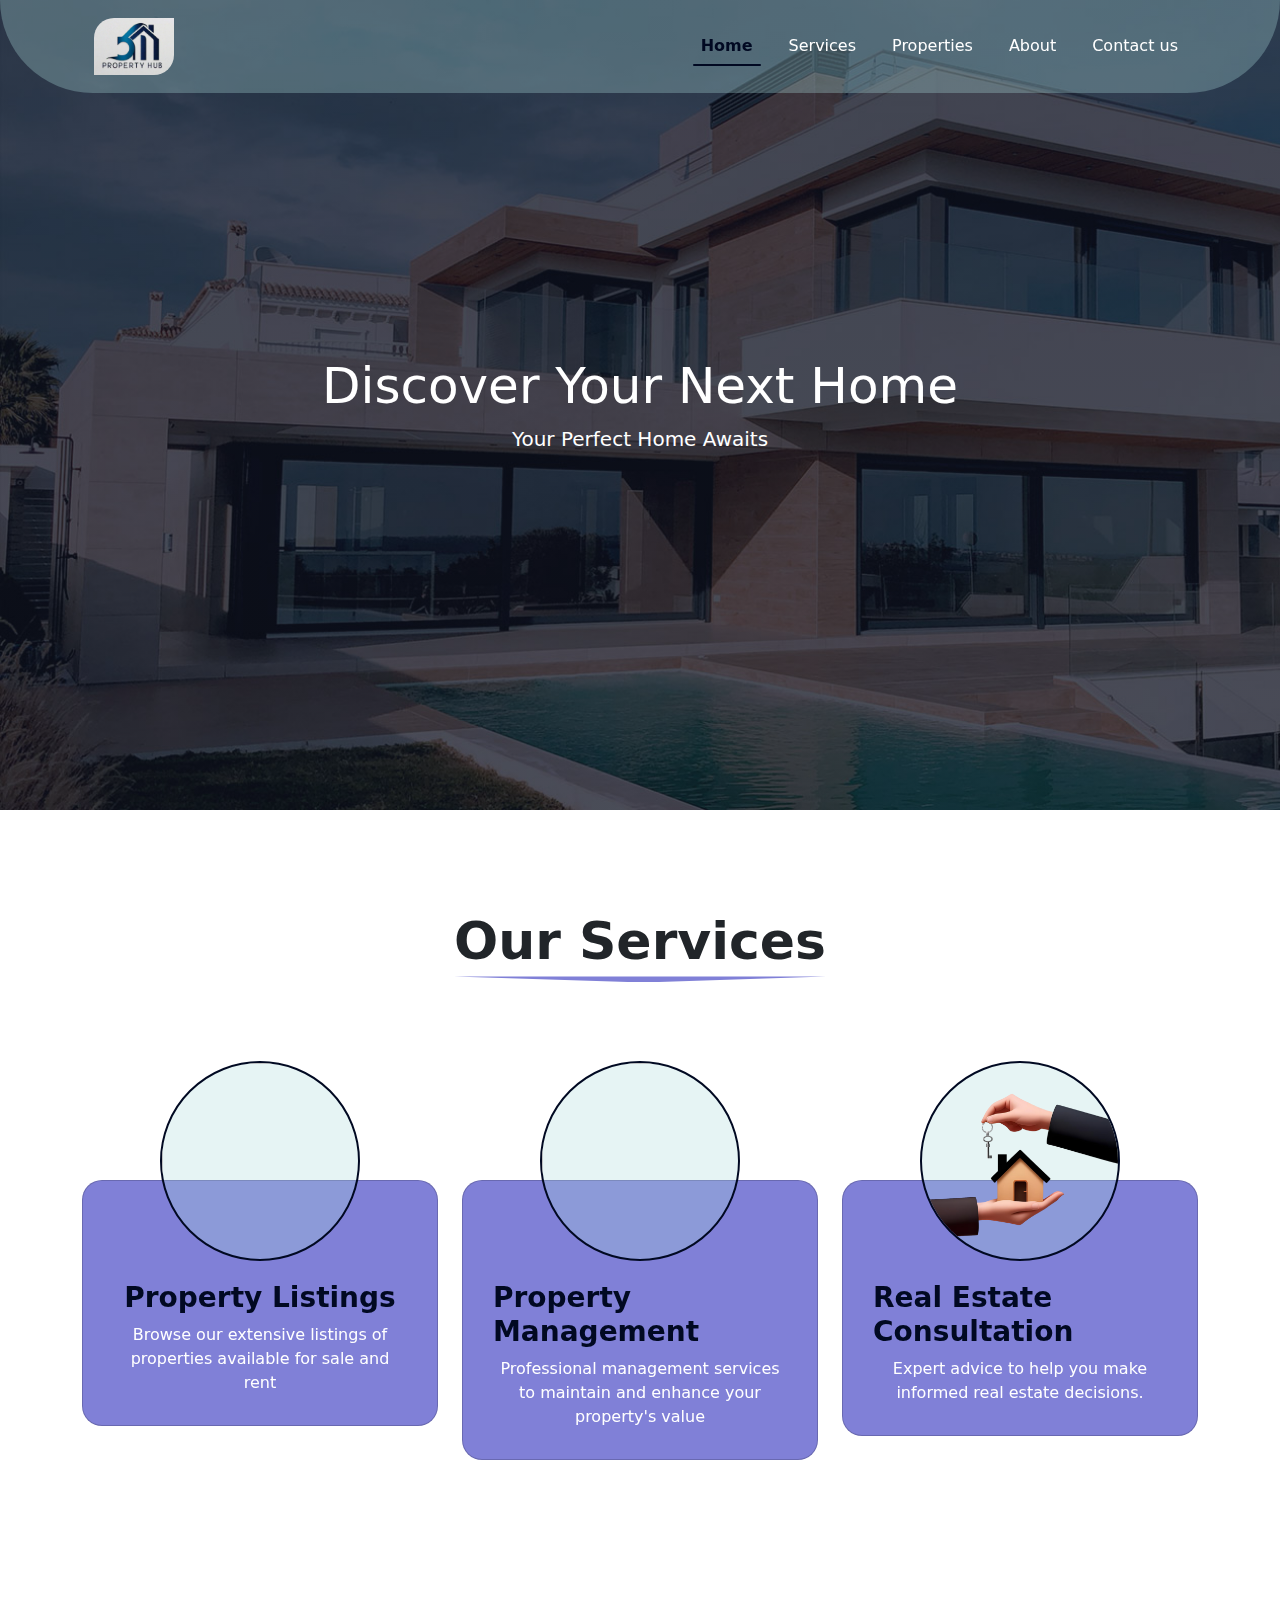
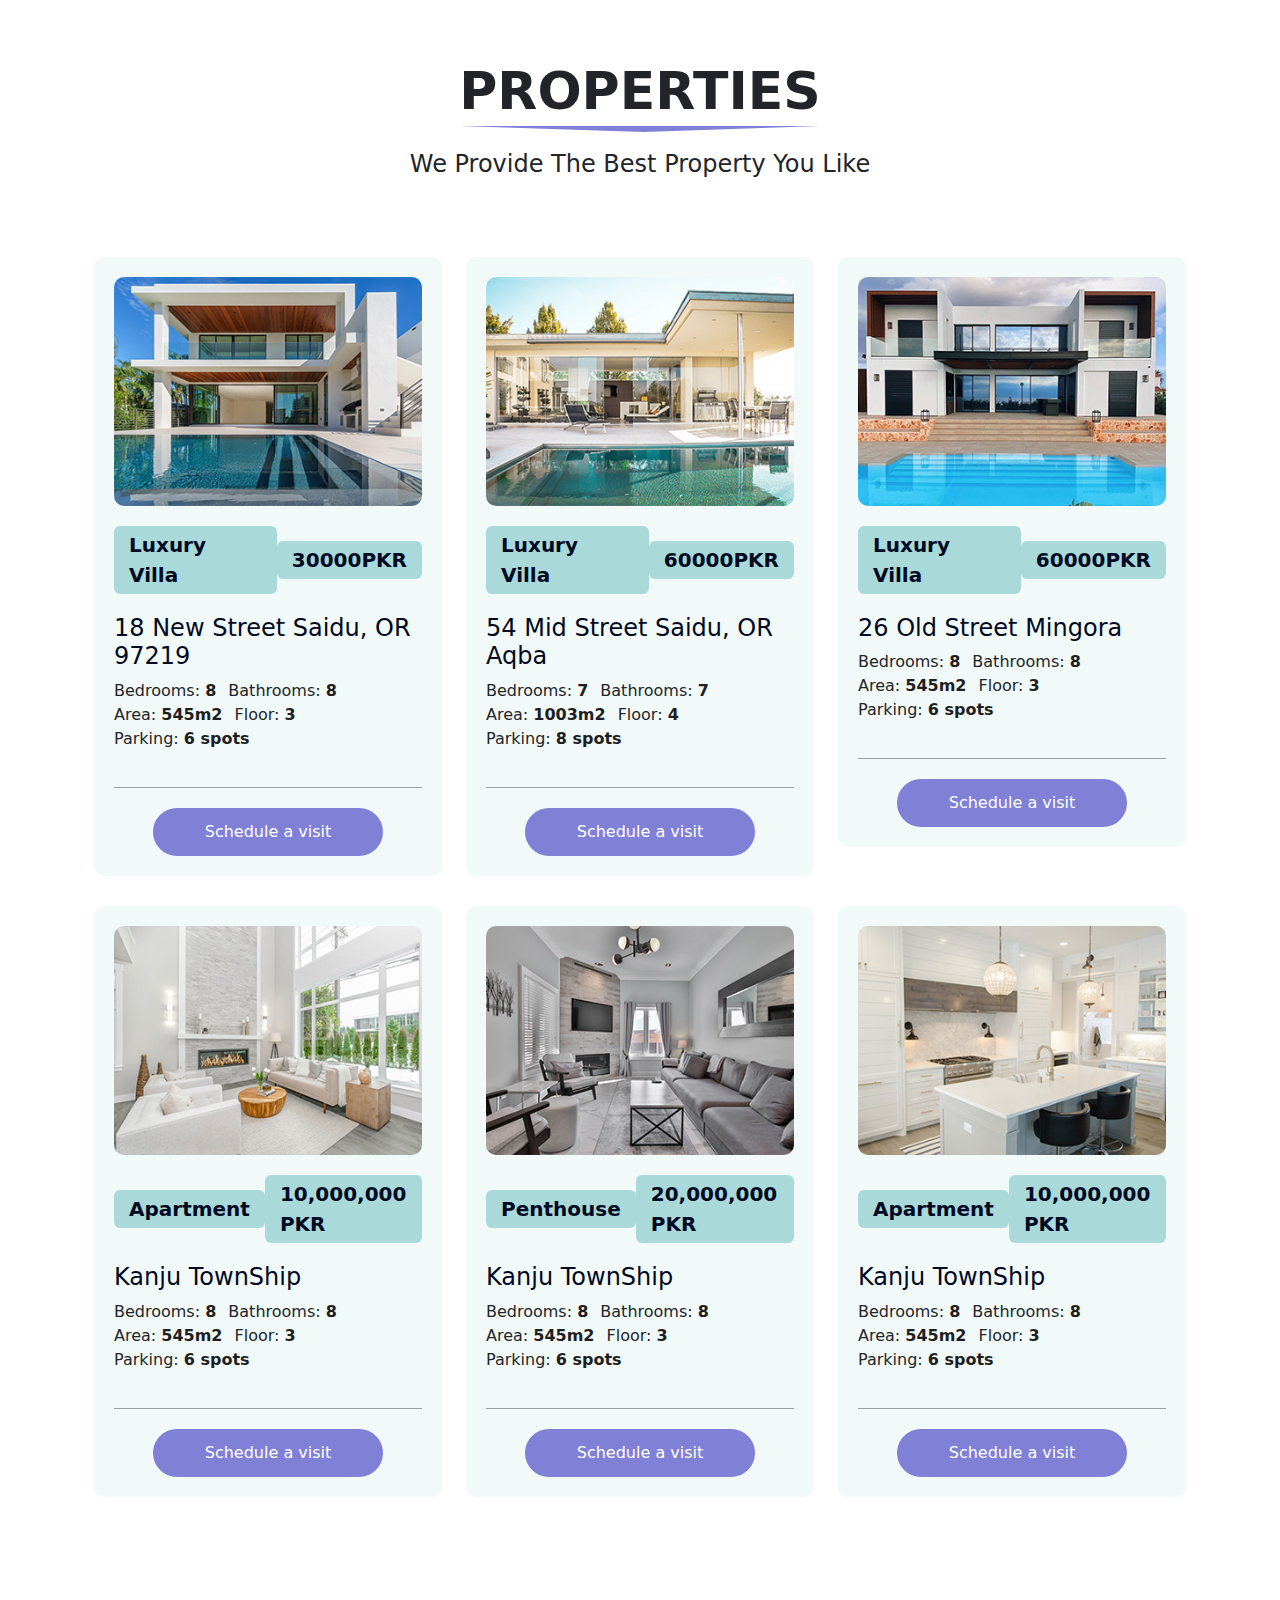
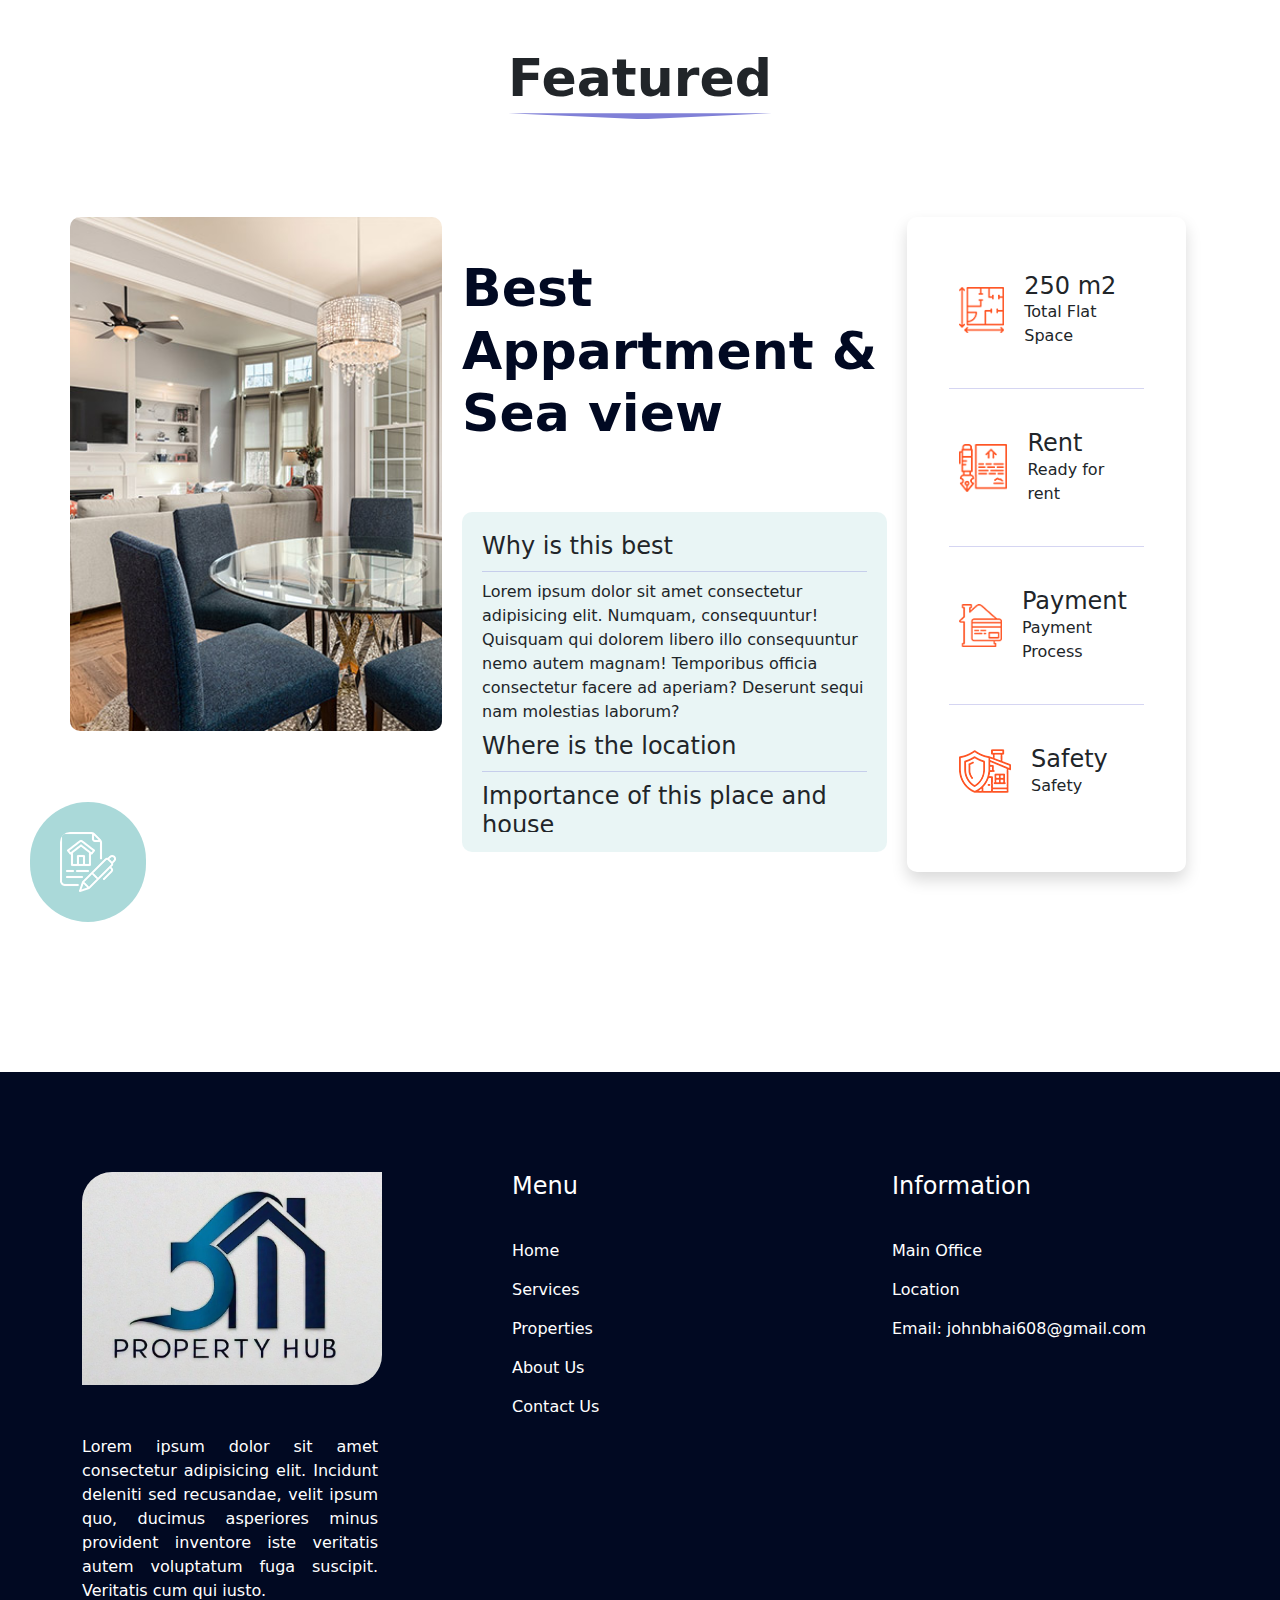
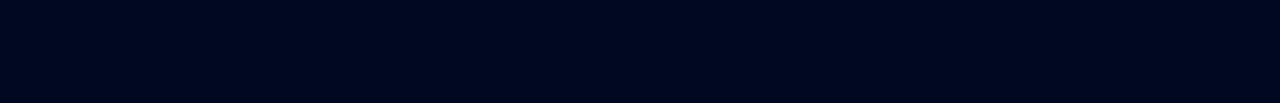
==== index.html @ c9b17529 "first" ====
<!doctype html>
<html lang="en">

<head>
    <meta charset="utf-8">
    <meta name="viewport" content="width=device-width, initial-scale=1">
    <title>Property Hub</title>
    <link href="https://cdn.jsdelivr.net/npm/bootstrap@5.3.3/dist/css/bootstrap.min.css" rel="stylesheet"
        integrity="sha384-QWTKZyjpPEjISv5WaRU9OFeRpok6YctnYmDr5pNlyT2bRjXh0JMhjY6hW+ALEwIH" crossorigin="anonymous">
    <link rel="stylesheet" href="style.css">
    <link rel="stylesheet" href="phone.css">
</head>

<body>
    <div class="container-fluid nav-container">
        <div class="container">
            <nav class="navbar navbar-expand-lg d-flex justify-content-between ">

                <div class="container-fluid d-flex justify-content-between">
                    <div class="logo">
                        <a href="index.html"><img class="logo-img w-100" src="assets/images/logo.jpg" alt="Logo"></a>
                    </div>
                    <button class="navbar-toggler" type="button" data-bs-toggle="collapse" data-bs-target="#navbarNav"
                        aria-controls="navbarNav" aria-expanded="false" aria-label="Toggle navigation">
                        <span class="navbar-toggler-icon"></span>
                    </button>
                    <div class="collapse navbar-collapse flex-grow-0" id="navbarNav">
                        <ul class="navbar-nav">
                            <li class="nav-item active">
                                <a class="nav-link active" aria-current="page" href="#">Home</a>
                            </li>
                            <li class="nav-item">
                                <a class="nav-link" href="#">Services</a>
                            </li>
                            <li class="nav-item">
                                <a class="nav-link" href="#">Properties</a>
                            </li>
                            <li class="nav-item">
                                <a class="nav-link" href="#">About</a>
                            </li>
                            <li class="nav-item">
                                <a class="nav-link" href="#">Contact us</a>
                            </li>
                        </ul>
                    </div>
                </div>
            </nav>
        </div>
    </div>
    <!-- ================= Hero Section ======================== -->
    <div class="contianer-fluid hero-section">
        <div class="hero-content">
            <h2 class="hero-heading">Discover Your Next Home</h2>
            <p class="hero-para">Your Perfect Home Awaits</p>
        </div>
    </div>
    <!-- ====================== Services Section ===================== -->
    <div class="services-section container">
        <div class="services-cards">
            <h2 class="primary-heading">Our Services</h2>
            <div class="row">
                <div class="col-lg-4 col-md-6 col-12">
                    <div class="card">
                        <div class="card-img">
                            <img class="ser-card-img" src="assets/images/ser1.png" alt="">
                        </div>
                        <div class="card-content">
                            <div class="card-head">
                                <h4 class="secondary-heading">Property Listings</h4>
                            </div>
                            <div class="card-para">
                                <p>Browse our extensive listings of properties available for sale and rent</p>
                            </div>
                        </div>
                    </div>
                </div>
                <div class="col-lg-4 col-md-6 col-12">
                    <div class="card">
                        <div class="card-img">
                            <img class="ser-card-img" src="assets/images/ser2.png" alt="">
                        </div>
                        <div class="card-content">
                            <div class="card-head">
                                <h4 class="secondary-heading">Property Management</h4>
                            </div>
                            <div class="card-para">
                                <p>Professional management services to maintain and enhance your property's value</p>
                            </div>
                        </div>
                    </div>
                </div>
                <div class="col-lg-4 col-md-6 col-12">
                    <div class="card">
                        <div class="card-img">
                            <img class="ser-card-img" src="assets/images/ser3.png" alt="">
                        </div>
                        <div class="card-content">
                            <div class="card-head">
                                <h4 class="secondary-heading">Real Estate Consultation</h4>
                            </div>
                            <div class="card-para">
                                <p>Expert advice to help you make informed real estate decisions.</p>
                            </div>
                        </div>
                    </div>
                </div>
            </div>
        </div>
    </div>
    <!-- ==================== About Section =======================-->
    <div class="pro-section container">
        <h2 class="primary-heading pro-heading">PROPERTIES</h2>
        <h4 class="pro-sub-head">We Provide The Best Property You Like</h4>
        <div class="row w-100 pro-items-row">
            <div class="col-lg-4 col-md-6 col-12">
                <div class="item">
                    <div class="pro-item-img w-100">
                        <a href="property-details.html"><img class="pro-img w-100 img" src="assets/images/pro1.jpg"
                                alt=""></a>
                    </div>
                    <div class="pro-price-detail w-100">
                        <span class="category">Luxury Villa</span>
                        <span>30000PKR</span>
                    </div>
                    <div class="pro-details w-100">
                        <h4><a href="property-details.html">18 New Street Saidu, OR 97219</a></h4>
                        <ul>
                            <li>Bedrooms: <span>8</span></li>
                            <li>Bathrooms: <span>8</span></li>
                            <li>Area: <span>545m2</span></li>
                            <li>Floor: <span>3</span></li>
                            <li>Parking: <span>6 spots</span></li>
                        </ul>
                    </div>
                    <div class="main-button ">
                        <a class="custom-btn" href="property-details.html">Schedule a visit</a>
                    </div>
                </div>
            </div>
            <div class="col-lg-4 col-md-6 col-12">
                <div class="item">
                    <div class="pro-item-img w-100">
                        <a href="property-details.html"><img class="pro-img w-100 img" src="assets/images/pro2.jpg"
                                alt=""></a>
                    </div>
                    <div class="pro-price-detail w-100">
                        <span class="category">Luxury Villa</span>
                        <span>60000PKR
                        </span>
                    </div>
                    <div class="pro-details w-100">
                        <h4><a href="property-details.html">54 Mid Street Saidu, OR Aqba</a></h4>
                        <ul>
                            <li>Bedrooms: <span>7</span></li>
                            <li>Bathrooms: <span>7</span></li>
                            <li>Area: <span>1003m2</span></li>
                            <li>Floor: <span>4</span></li>
                            <li>Parking: <span>8 spots</span></li>
                        </ul>
                    </div>
                    <div class="main-button ">
                        <a class="custom-btn" href="property-details.html">Schedule a visit</a>
                    </div>
                </div>
            </div>
            <div class="col-lg-4 col-md-6 col-12">
                <div class="item">
                    <div class="pro-item-img w-100">
                        <a href="property-details.html"><img class="pro-img w-100 img" src="assets/images/pro3.jpg"
                                alt=""></a>
                    </div>
                    <div class="pro-price-detail w-100">
                        <span class="category">Luxury Villa</span>
                        <span>60000PKR</span>
                    </div>
                    <div class="pro-details w-100">
                        <h4><a href="property-details.html">26 Old Street Mingora</a></h4>
                        <ul>
                            <li>Bedrooms: <span>8</span></li>
                            <li>Bathrooms: <span>8</span></li>
                            <li>Area: <span>545m2</span></li>
                            <li>Floor: <span>3</span></li>
                            <li>Parking: <span>6 spots</span></li>
                        </ul>
                    </div>
                    <div class="main-button ">
                        <a class="custom-btn" href="property-details.html">Schedule a visit</a>
                    </div>
                </div>
            </div>
            <div class="col-lg-4 col-md-6 col-12">
                <div class="item">
                    <div class="pro-item-img w-100">
                        <a href="property-details.html"><img class="pro-img w-100 img" src="assets/images/pro4.jpg"
                                alt=""></a>
                    </div>
                    <div class="pro-price-detail w-100">
                        <span class="category">Apartment</span>
                        <span>10,000,000 PKR</span>
                    </div>
                    <div class="pro-details w-100">
                        <h4><a href="property-details.html">Kanju TownShip</a></h4>
                        <ul>
                            <li>Bedrooms: <span>8</span></li>
                            <li>Bathrooms: <span>8</span></li>
                            <li>Area: <span>545m2</span></li>
                            <li>Floor: <span>3</span></li>
                            <li>Parking: <span>6 spots</span></li>
                        </ul>
                    </div>
                    <div class="main-button ">
                        <a class="custom-btn" href="property-details.html">Schedule a visit</a>
                    </div>
                </div>
            </div>
            <div class="col-lg-4 col-md-6 col-12">
                <div class="item">
                    <div class="pro-item-img w-100">
                        <a href="property-details.html"><img class="pro-img w-100 img" src="assets/images/pro5.jpg"
                                alt=""></a>
                    </div>
                    <div class="pro-price-detail w-100">
                        <span class="category">Penthouse</span>
                        <span>20,000,000 PKR</span>
                    </div>
                    <div class="pro-details w-100">
                        <h4><a href="property-details.html">Kanju TownShip</a></h4>
                        <ul>
                            <li>Bedrooms: <span>8</span></li>
                            <li>Bathrooms: <span>8</span></li>
                            <li>Area: <span>545m2</span></li>
                            <li>Floor: <span>3</span></li>
                            <li>Parking: <span>6 spots</span></li>
                        </ul>
                    </div>
                    <div class="main-button ">
                        <a class="custom-btn" href="property-details.html">Schedule a visit</a>
                    </div>
                </div>
            </div>
            <div class="col-lg-4 col-md-6 col-12">
                <div class="item">
                    <div class="pro-item-img w-100">
                        <a href="property-details.html"><img class="pro-img w-100 img" src="assets/images/pro6.jpg"
                                alt=""></a>
                    </div>
                    <div class="pro-price-detail w-100">
                        <span class="category">Apartment</span>
                        <span>10,000,000 PKR</span>
                    </div>
                    <div class="pro-details w-100">
                        <h4><a href="property-details.html">Kanju TownShip</a></h4>
                        <ul>
                            <li>Bedrooms: <span>8</span></li>
                            <li>Bathrooms: <span>8</span></li>
                            <li>Area: <span>545m2</span></li>
                            <li>Floor: <span>3</span></li>
                            <li>Parking: <span>6 spots</span></li>
                        </ul>
                    </div>
                    <div class="main-button ">
                        <a class="custom-btn" href="property-details.html">Schedule a visit</a>
                    </div>
                </div>
            </div>
        </div>
    </div>
    <!-- ===================== Features ====================== -->
    <div class="container feature-section">
        <h2 class="primary-heading">Featured</h2>
        <div class="feature-content w-100">
            <div class="row feature-row w-100">
                <div class="col-lg-4 col-md-6 col-12 feature-img">
                    <img class="w-100" src="assets/images/feature.jpg" alt="">
                    <div class="feature-icon-overlay">
                        <img src="assets/images/feature-icon.png" alt="">
                    </div>
                </div>
                <div class=" col-lg-5 col-md-6 col-12 feature-inner-content">
                    <div class="feature-inner">
                        <h2 class="feature-inner-heading">Best Appartment & Sea view</h2>
                        <div class="feature-inner-details">
                            <div class="accordion-items">
                                <div class="accordion">
                                    <div class="accordion-question show-accordion">
                                        <h4 class="acc-btn">Why is this best</h4>
                                        <p>Lorem ipsum dolor sit amet consectetur adipisicing elit. Numquam,
                                            consequuntur! Quisquam qui dolorem libero illo consequuntur nemo autem
                                            magnam! Temporibus officia consectetur facere ad aperiam? Deserunt sequi nam
                                            molestias laborum?</p>
                                    </div>
                                    <div class="accordion-question">
                                        <div class="acc-btn-sec">
                                            <h4 class="acc-btn">Where is the location</h4>
                                            <span></span>
                                        </div>
                                        <p>Lorem ipsum dolor sit amet consectetur adipisicing elit. Numquam,
                                            consequuntur! Quisquam qui dolorem libero illo consequuntur nemo autem
                                            magnam! Temporibus officia consectetur facere ad aperiam? Deserunt sequi nam
                                            molestias laborum?</p>
                                    </div>
                                    <div class="accordion-question">
                                        <h4 class="acc-btn">Importance of this place and house</h4>
                                        <p>Lorem ipsum dolor sit amet consectetur adipisicing elit. Numquam,
                                            consequuntur! Quisquam qui dolorem libero illo consequuntur nemo autem
                                            magnam! Temporibus officia consectetur facere ad aperiam? Deserunt sequi nam
                                            molestias laborum?</p>
                                    </div>
                                </div>
                            </div>
                        </div>
                    </div>
                </div>
                <div class="col-lg-3 col-md-6 col-12 feature-details shadow">
                    <div class="feature-detail-content">
                        <div class="fdetail">
                            <div class="fdetail-img">
                                <img class="w-100" src="assets/images/ficon1.png" alt="">
                            </div>
                            <div class="fdetail-content">
                                <h4>250 m2</h4>
                                <p>Total Flat Space</p>
                            </div>
                        </div>
                        <div class="fdetail">
                            <div class="fdetail-img">
                                <img class="w-100" src="assets/images/ficon2.png" alt="">
                            </div>
                            <div class="fdetail-content">
                                <h4>Rent</h4>
                                <p>Ready for rent</p>
                            </div>
                        </div>
                        <div class="fdetail">
                            <div class="fdetail-img">
                                <img class="w-100" src="assets/images/ficon3.png" alt="">
                            </div>
                            <div class="fdetail-content">
                                <h4>Payment</h4>
                                <p>Payment Process</p>
                            </div>
                        </div>
                        <div class="fdetail border-0">
                            <div class="fdetail-img">
                                <img class="w-100" src="assets/images/ficon4.png" alt="">
                            </div>
                            <div class="fdetail-content">
                                <h4>Safety</h4>
                                <p>Safety</p>
                            </div>
                        </div>
                    </div>
                </div>
            </div>
        </div>
    </div>
    <!-- =================== FOOTER SECTION =========================== -->

    <div class="container-fluid p-0">
        <footer>
            <div class="container">
                <div class="row">
                    <div class="col-lg-4 col-md-6 col-sm-12">
                        <div class="footer-sec1">
                            <div class="footer-icon">
                                <img src="assets/images/logo.jpg" alt="">
                            </div>
                            <div class="footer-content">
                                <p>Lorem ipsum dolor sit amet consectetur adipisicing elit. Incidunt deleniti sed
                                    recusandae, velit ipsum quo, ducimus asperiores minus provident inventore iste
                                    veritatis autem voluptatum fuga suscipit. Veritatis cum qui iusto.</p>
                            </div>
                        </div>
                    </div>
                    <div class="col-lg-4 col-md-6 col-sm-12">
                        <div class="footer-sec1">
                            <div class="footer-menu-sec">
                                <h4>Menu</h4>
                                <div class="footer-menu">
                                    <ul>
                                        <li><a href="index.html">Home</a></li>
                                        <li><a href="index.html">Services</a></li>
                                        <li><a href="index.html">Properties</a></li>
                                        <li><a href="index.html">About Us</a></li>
                                        <li><a href="index.html">Contact Us</a></li>
                                    </ul>
                                </div>
                            </div>
                        </div>
                    </div>
                    <div class="col-lg-4 col-md-6 col-sm-12">
                        <div class="footer-sec1">
                            <div class="footer-menu-sec footer-info">
                                <h4>Information</h4>
                                <div class="footer-menu">
                                    <ul>
                                        <li><a href="index.html">Main Office</a></li>
                                        <li><a href="index.html">Location</a></li>
                                        <li><a href="mailto:johnbhai608@gmail.com">Email: johnbhai608@gmail.com</a>
                                        </li>

                                    </ul>
                                </div>
                            </div>
                        </div>
                    </div>
                </div>
            </div>
        </footer>
    </div>
    <script src="script.js"></script>
    <script src="https://cdn.jsdelivr.net/npm/bootstrap@5.3.3/dist/js/bootstrap.bundle.min.js"
        integrity="sha384-YvpcrYf0tY3lHB60NNkmXc5s9fDVZLESaAA55NDzOxhy9GkcIdslK1eN7N6jIeHz"
        crossorigin="anonymous"></script>
</body>

</html>
---- style.css ----
* {
    padding: 0px;
    margin: 0px;
}

:root {
    --primary-color: #AAD9D9;
    --secondary-color: #8080D7;
    --main-color: #010922;
}

.primary-heading {
    font-size: 52px;
    font-weight: 700;
    position: relative;
    text-align: center;
}

.secondary-heading {
    font-weight: 700;
    font-size: 28px;
    position: relative;
}

.primary-heading::before {
    content: "";
    position: absolute;
    width: 100%;
    height: 100px;
    bottom: -10px;
    background-color: var(--secondary-color);
    clip-path: polygon(51% 100%, 0 94%, 100% 94%);
}

.img {
    border-radius: 10px;
}

img {
    width: 100%;
}

/* ===================================== */
/* ===================================== */
/* ===================================== */




.nav-container {
    width: 100%;
    position: fixed;
    background-color: #aad9d951;
    padding-bottom: 10px;
    border-bottom-left-radius: 100px;
    border-bottom-right-radius: 100px;
}

.navbar {
    box-shadow: none;
    background-color: transparent;
    margin-top: 10px;
}

.logo {
    width: 80px;
}

.logo-img {
    border-radius: 20px 0px 20px 0px;
}

.nav-link {
    color: white;
    font-weight: 500;
}

.navbar-nav {
    column-gap: 20px;
}

.nav-item {
    position: relative;
}

.nav-item::before {
    content: "";
    position: absolute;
    bottom: 0;
    width: 0%;
    height: 2px;
    background-color: var(--main-color);
    border-radius: 100px;
    transition: .3s;
}

.nav-item:hover::before {
    width: 100%;
}

.nav-link:hover {
    color: var(--main-color) !important;
    font-weight: 600;
}

.active {
    font-weight: 600;
    color: var(--main-color) !important;
}

.active.nav-item::before {
    width: 100%;
}

/* ========================== Hero Section ================== */
.hero-section {
    background:
        linear-gradient(#01092275, #01092261),
        url('assets/images/hero.jpg');
    height: 90vh;
    background-repeat: no-repeat;
    background-size: cover;
    display: flex;
    justify-content: center;
    align-items: center;
}

.hero-content {
    display: flex;
    justify-content: center;
    align-items: center;
    flex-direction: column;
}

.hero-heading {
    color: white;
    font-size: 50px;
}

.hero-para {
    color: white;
    font-size: 20px;
}

/* ============ Servies Section =====================*/
.services-section {
    margin-top: 100px;
}

.services-cards {
    display: flex;
    justify-content: center;
    align-items: center;
    flex-direction: column;
}

.card-img {
    display: flex;
    justify-content: center;
    align-items: center;
}

.card-content {
    display: flex;
    justify-content: center;
    align-items: center;
    flex-direction: column;
}

.card {
    display: flex;
    justify-content: center;
    align-items: center;
    background-color: #8080D7;
    border-radius: 20px;
    min-height: 200px;
    padding: 30px;
    margin-top: 200px;
}

.card-para {
    text-align: center;
    color: white;
}

.card-head {
    color: var(--main-color);
    padding-top: 20px;
}

.ser-card-img {
    width: 200px;
    height: 200px;
    margin: auto;
    object-fit: cover;
    border-radius: 100px;
    border: 2px solid var(--main-color);
    margin-top: -150px;
    background-color: #aad9d94b;
}

/* =========== Property Section ================= */
.pro-section {
    margin-top: 200px;
    display: flex;
    justify-content: center;
    align-items: center;
    flex-direction: column;
}

.pro-sub-head {
    padding: 20px 0px;
}

.pro-items-row {
    display: flex;
    padding-top: 50px;
    row-gap: 30px;
}

.item {
    display: flex;
    justify-content: center;
    align-items: center;
    flex-direction: column;
    padding: 20px;
    background-color: #aad9d928;
    border-radius: 10px;
}

.pro-price-detail {
    display: flex;
    justify-content: space-between;
    align-items: center;
    padding-top: 20px;
}

.pro-price-detail span {
    padding: 4px 15px;
    background-color: var(--primary-color);
    border-radius: 6px;
    color: var(--main-color);
    font-weight: 600;
    font-size: 20px;
}

.pro-details {
    padding-top: 20px;
    padding-bottom: 20px;
    border-bottom: 1px solid rgba(0, 0, 0, 0.363);
}

.pro-details h4 a {
    text-decoration: none;
    color: #010922;
    text-align: start;
}

.pro-details ul {
    display: flex;
    flex-wrap: wrap;
    padding: 0px;
}

.pro-details ul li {
    list-style: none;
    padding-right: 12px;
}

.pro-details ul li span {
    font-weight: 600;
    color: #1e1e1e;
}

.main-button a {
    margin-top: 20px;
}

.custom-btn {
    display: inline-block;
    padding: 10px 50px;
    text-decoration: none;
    background-color: var(--secondary-color);
    color: white;
    border-radius: 100px;
    border: 2px solid var(--secondary-color);
    transition: .3s;
}

.custom-btn:hover {
    color: var(--main-color);
    background-color: transparent;
}

/* ======================= */
.feature-section {
    display: flex;
    justify-content: center;
    align-items: center;
    flex-direction: column;
    margin-top: 150px;
    padding-bottom: 100px;
}

.show-nav {
    z-index: 1000;
    background-color: var(--primary-color);
    transition: .7s;
}

.feature-img {
    position: relative;
    padding: 0px;
}

.feature-img img {
    border-radius: 10px;
}

.feature-icon-overlay {
    position: absolute;
    bottom: -50px;
    left: -40px;
    padding: 30px;
    border-radius: 100px;
    display: flex;
    justify-content: center;
    align-items: center;
    background-color: var(--primary-color);
}

.feature-inner-content {
    padding: 20px;
}

.feature-inner-heading {
    font-size: 52px;
    font-weight: 700;
    color: var(--main-color);
    padding: 20px 0px 60px 0px;
}

.feature-content {
    margin: 100px 0px;
}

.feature-inner-details {
    border-radius: 10px;
    background-color: #aad9d942;
}

.accordion {
    padding: 20px;
}

.accordion-question h4 {
    padding-bottom: 10px;
    border-bottom: 1px solid #8080d755;
}

.accordion-question p {
    margin: 0px;
}

.accordion-question {
    height: 50px;
    overflow: hidden;
    transition: all .3s linear;
}

.acc-btn:hover {
    cursor: pointer;
}

.show-accordion {
    transition: all .3s linear;
    height: 200px !important;
    max-height: 300px !important;
}

.feature-details {
    display: flex;
    justify-content: center;
    align-items: center;
    flex-direction: column;
    border-radius: 10px;
}

.feature-detail-content {
    padding: 10px 30px 30px 30px;

}

.fdetail {
    display: flex;
    justify-content: start;
    align-items: center;
    column-gap: 20px;
    padding: 10px;
    padding-bottom: 40px;
    padding-top: 40px;
    border-bottom: 1px solid #8080d754;
}

.fdetail-content {
    display: flex;
    justify-content: center;
    align-items: start;
    flex-direction: column;
}

.fdetail-content h4,
p {
    margin: 0px;
}

/* ============= FOOTER =+++++++++++++ */
footer {
    margin-top: 200px;
    margin: 0px;
    padding: 100px 0px;
    background-color: var(--main-color);
}

.footer-icon img {
    width: 300px;
    object-fit: 100%;
    border-radius: 30px 0px 30px 0px;
}

.footer-content {
    padding-top: 50px;
    color: white;
    text-align: justify;
    padding-right: 60px;
}

.footer-sec {
    display: flex;
    justify-content: start;
    align-items: center;
    flex-direction: column;
}

.footer-menu-sec {
    display: flex;
    justify-content: start;
    align-items: start;
    padding-left: 50px;
    flex-direction: column;
}

.footer-menu-sec h4 {
    color: white;
    padding: 0px 0px 30px 0px;
}

.footer-menu ul {
    display: flex;
    justify-content: start;
    align-items: start;
    flex-direction: column;
    row-gap: 15px;
    padding: 0px
}

.footer-menu ul li {
    list-style: none;
}

.footer-menu ul li a {
    color: white;
    text-decoration: none;
    transition: .3s;
}

.footer-menu ul li a:hover {
    color: #8080D7;
}
---- phone.css ----
@media(max-width:1200px) {
    .card {
        min-height: 300px;
    }

    .pro-price-detail {
        flex-direction: column;
        row-gap: 12px;
    }

    .pro-price-detail span {
        width: 100%;
    }

    .feature-img {
        height: 100%;
    }

    .feature-inner-heading {
        font-size: 38px;
        font-weight: 700;
        color: var(--main-color);
        padding: 0px;
    }

    .feature-detail-content {
        padding: 0px;
    }

    .fdetail {
        padding-bottom: 25px;
        padding-top: 25px;
    }

    .feature-details {
        align-self: center;
        width: 80%;
        margin: auto;
        margin-top: 70px;
    }

    .footer-info {
        padding: 0px;
        padding-top: 50px;
    }

    .nav-container {
        border-radius: 0px 0px 20px 20px;
    }
}

@media(max-width:767px) {
    .feature-section {
        margin-top: 100px;
    }

    .hero-heading {
        text-align: center;
    }

    .card {
        margin-top: 150px;
    }

    .pro-section {
        margin-top: 120px;
    }

    .feature-row {
        width: auto !important;
    }

    .feature-img {
        width: 90%;
        margin: auto;
    }

    .feature-icon-overlay {
        display: none;
    }

    .feature-inner-heading {
        padding: 12px 0px;
    }

    .show-accordion {
        height: 280px !important;
    }

    .footer-sec1 {
        justify-content: center;
        align-items: center;
    }

    .footer-icon {
        display: flex;
        justify-content: center;
        align-items: center;
    }

    .footer-content {
        padding-right: 0px;
    }

    .footer-menu-sec {
        padding-left: 0px;
        padding-top: 60px;
    }

    .footer-menu-sec h4 {
        padding-bottom: 20px;
    }

    .navbar-nav {
        display: flex;
        align-items: center;
        justify-content: center;
    }
}
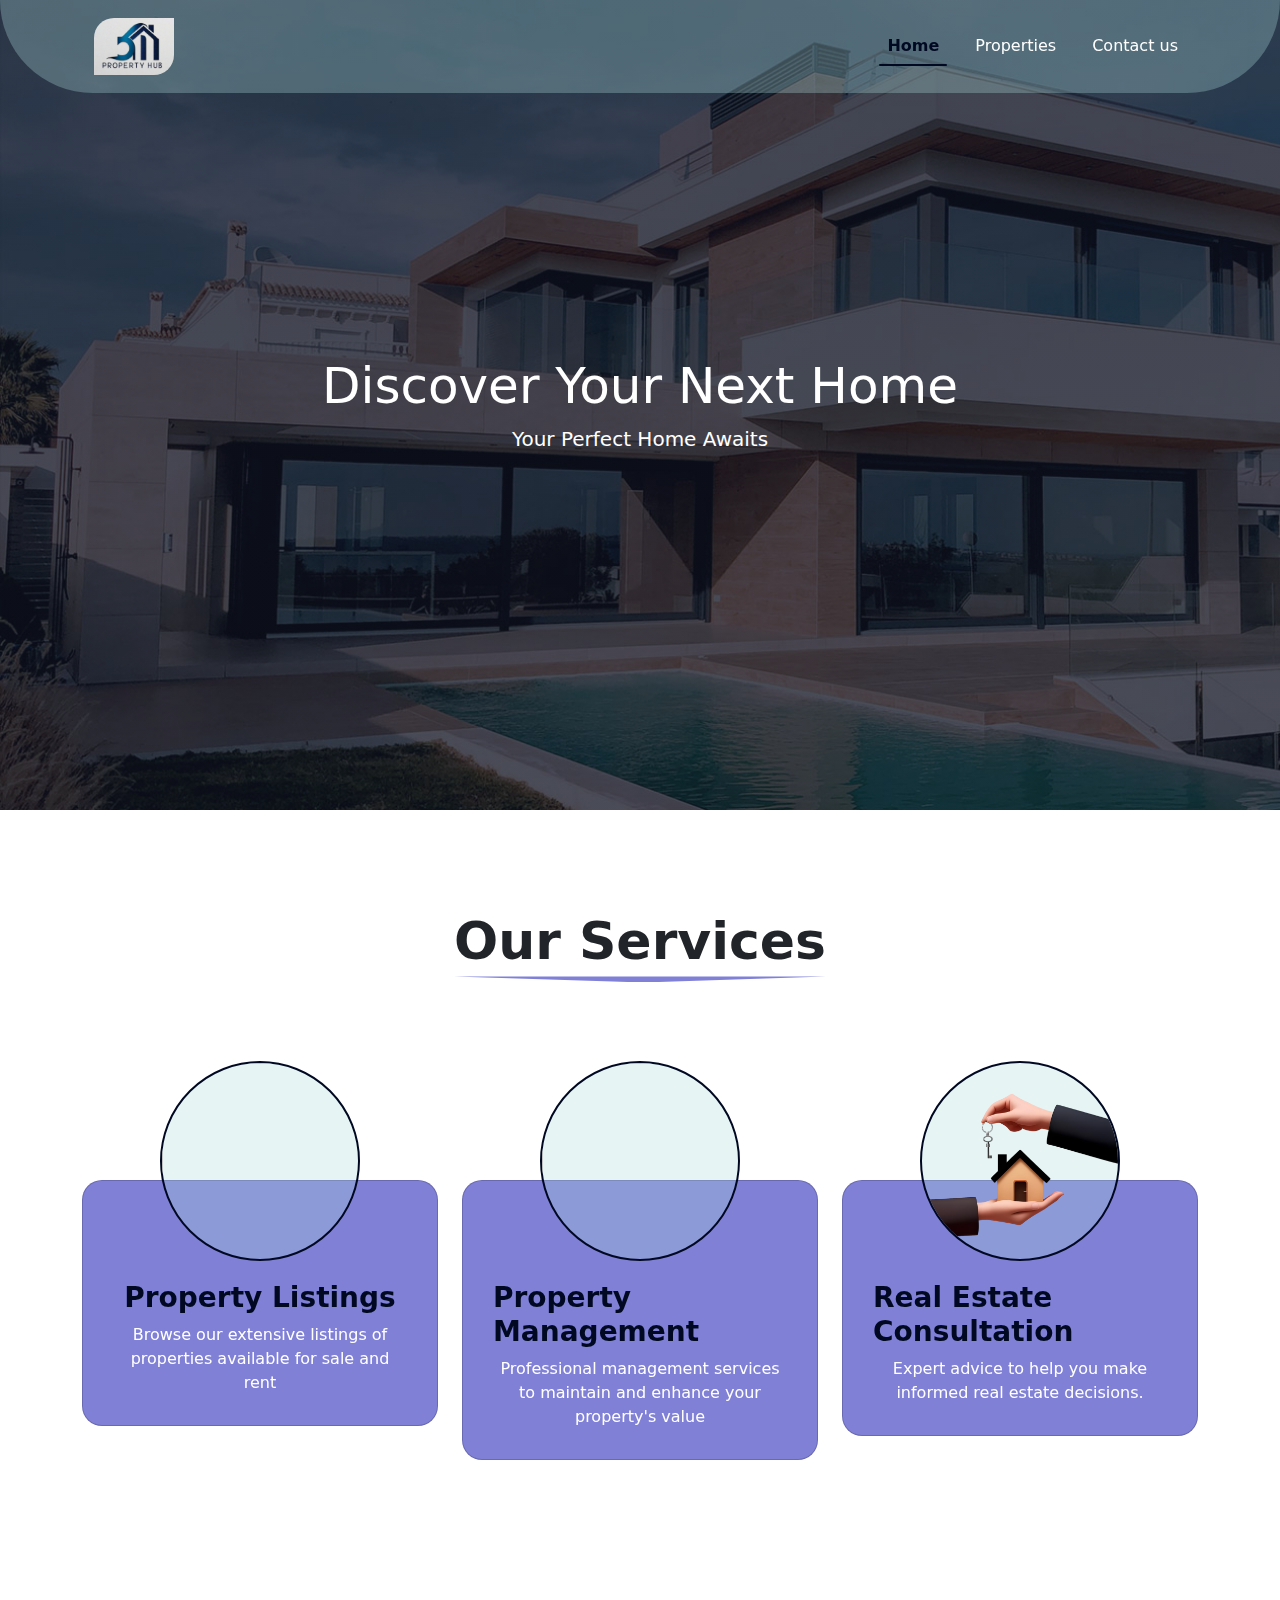
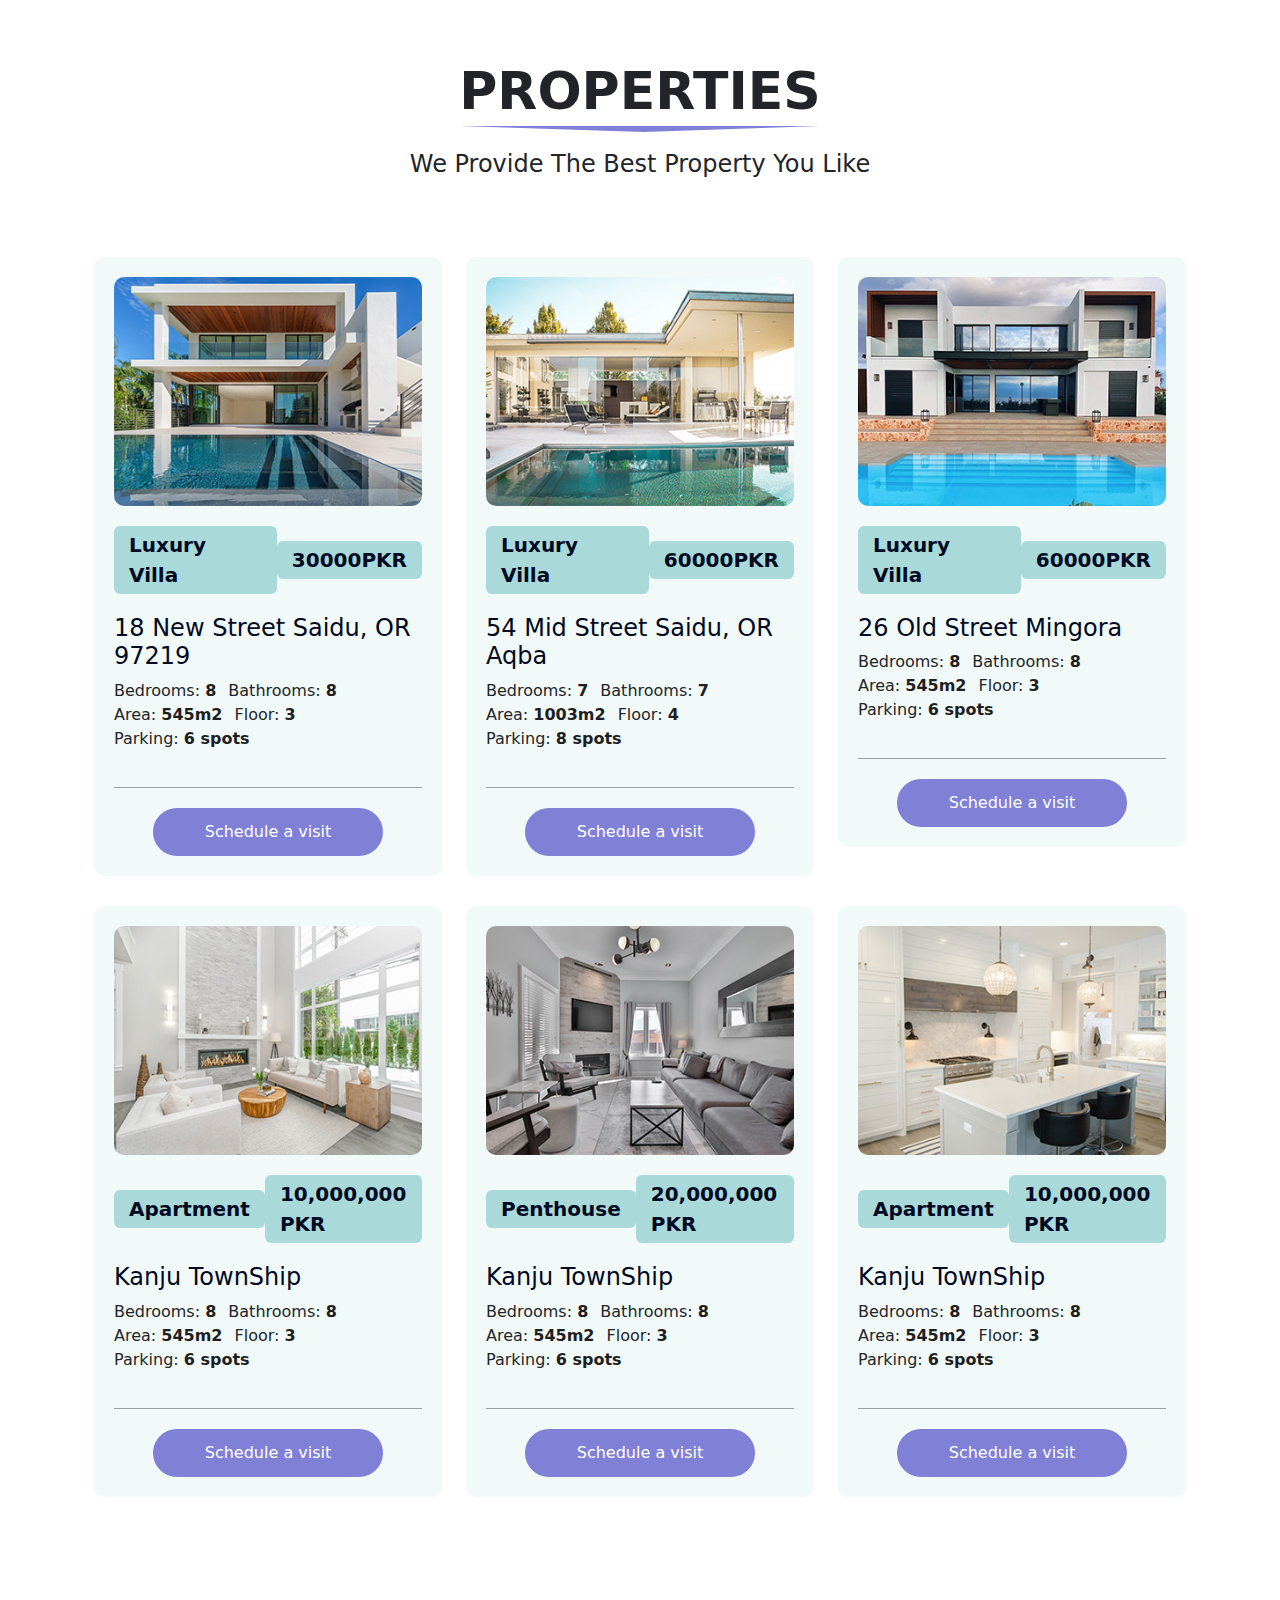
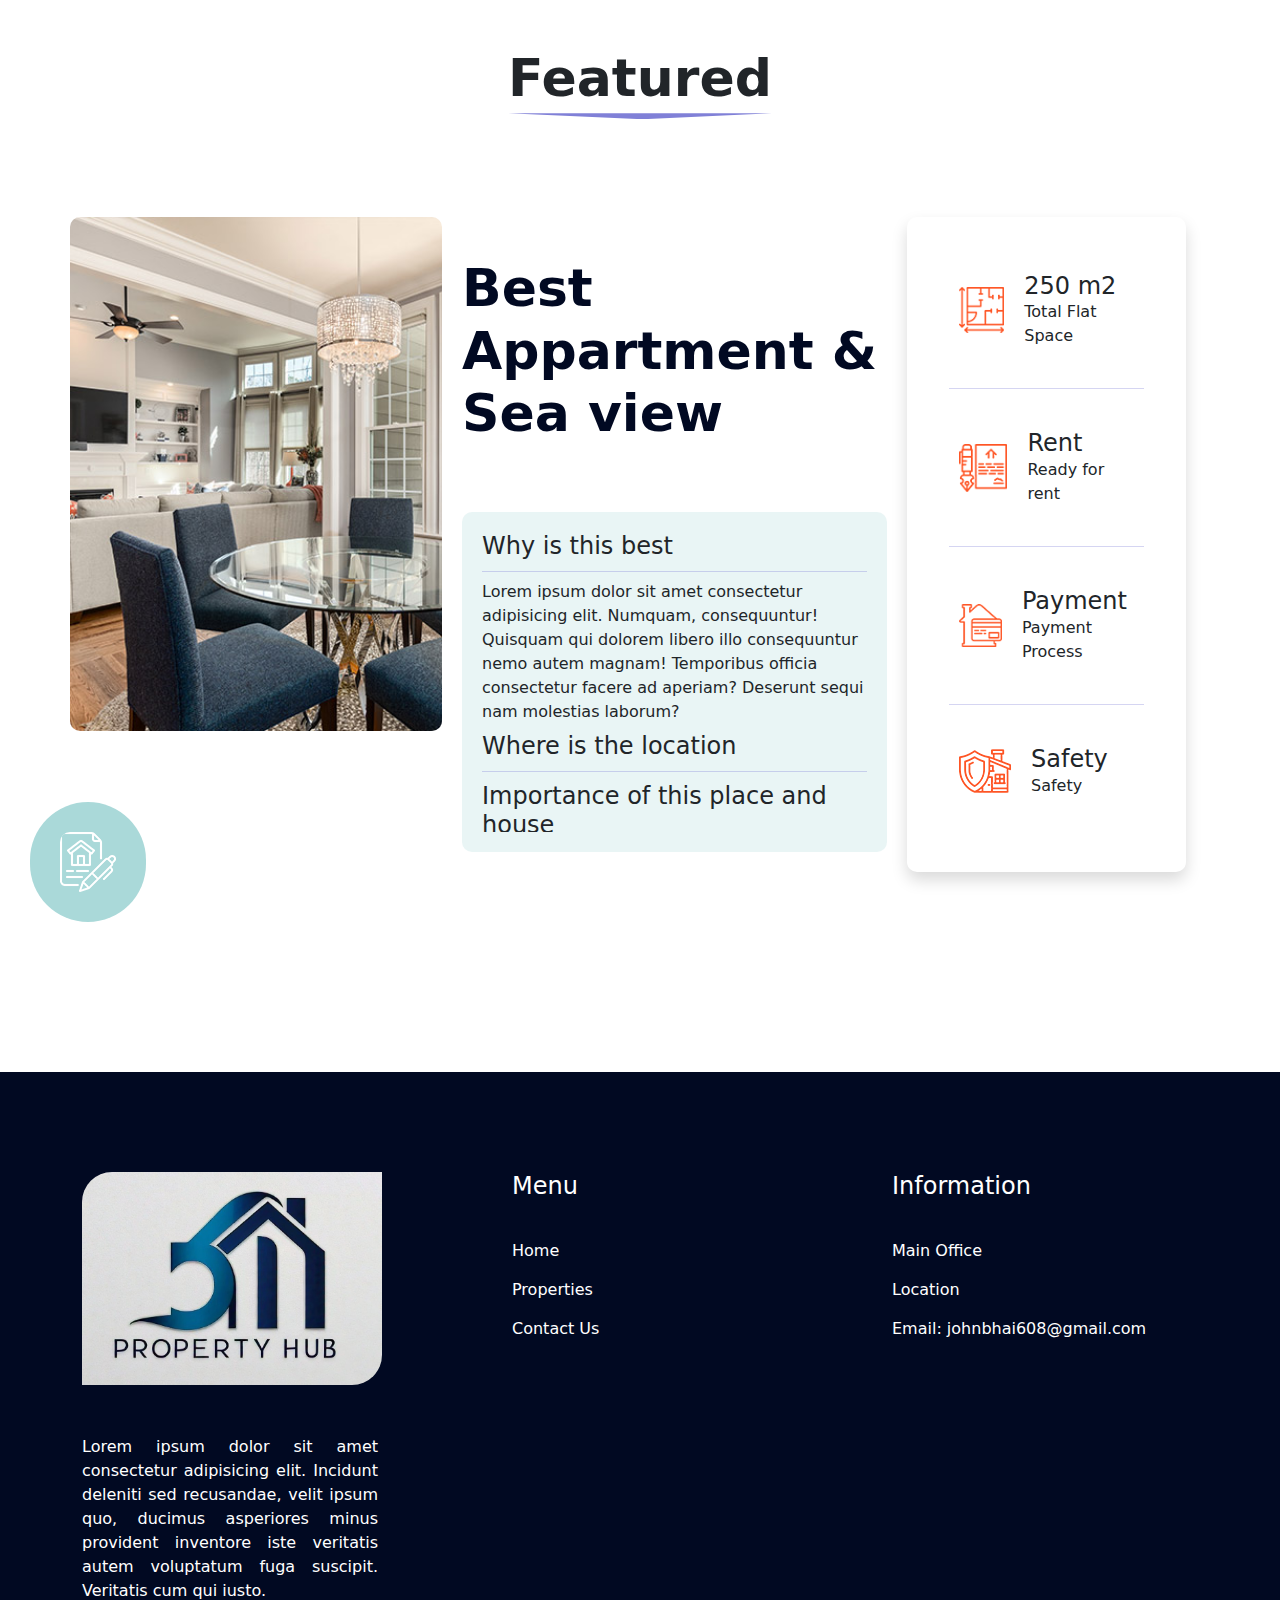
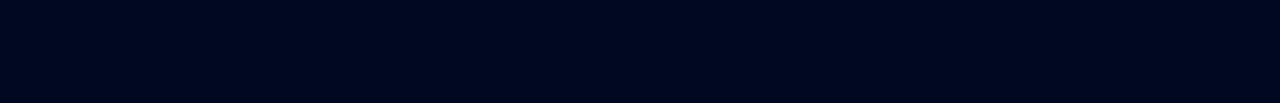
==== commit ce4e9aac: "sdfds" ====
--- a/index.html
+++ b/index.html
@@ -27,19 +27,15 @@
                     <div class="collapse navbar-collapse flex-grow-0" id="navbarNav">
                         <ul class="navbar-nav">
                             <li class="nav-item active">
-                                <a class="nav-link active" aria-current="page" href="#">Home</a>
+                                <a class="nav-link active" aria-current="page" href="index.html">Home</a>
                             </li>
+                           
                             <li class="nav-item">
-                                <a class="nav-link" href="#">Services</a>
+                                <a class="nav-link" href="properties.html">Properties</a>
                             </li>
+                           
                             <li class="nav-item">
-                                <a class="nav-link" href="#">Properties</a>
-                            </li>
-                            <li class="nav-item">
-                                <a class="nav-link" href="#">About</a>
-                            </li>
-                            <li class="nav-item">
-                                <a class="nav-link" href="#">Contact us</a>
+                                <a class="nav-link" href="contact.html">Contact us</a>
                             </li>
                         </ul>
                     </div>
@@ -379,10 +375,10 @@
                                 <div class="footer-menu">
                                     <ul>
                                         <li><a href="index.html">Home</a></li>
-                                        <li><a href="index.html">Services</a></li>
-                                        <li><a href="index.html">Properties</a></li>
-                                        <li><a href="index.html">About Us</a></li>
-                                        <li><a href="index.html">Contact Us</a></li>
+    
+                                        <li><a href="properties.html">Properties</a></li>
+    
+                                        <li><a href="contact.html">Contact Us</a></li>
                                     </ul>
                                 </div>
                             </div>
@@ -394,11 +390,11 @@
                                 <h4>Information</h4>
                                 <div class="footer-menu">
                                     <ul>
-                                        <li><a href="index.html">Main Office</a></li>
-                                        <li><a href="index.html">Location</a></li>
+                                        <li><a href="">Main Office</a></li>
+                                        <li><a href="">Location</a></li>
                                         <li><a href="mailto:johnbhai608@gmail.com">Email: johnbhai608@gmail.com</a>
                                         </li>
-
+    
                                     </ul>
                                 </div>
                             </div>
--- a/style.css
+++ b/style.css
@@ -14,6 +14,7 @@
     font-weight: 700;
     position: relative;
     text-align: center;
+    display: inline-block;
 }
 
 .secondary-heading {
@@ -43,7 +44,9 @@
 /* ===================================== */
 /* ===================================== */
 /* ===================================== */
-
+/* ================================== */
+/* ================================== */
+/* ================================== */
 
 
 
@@ -476,4 +479,201 @@
 
 .footer-menu ul li a:hover {
     color: #8080D7;
+}
+
+/* ================================= */
+/* ================================= */
+/* ================================= */
+/* ---- Contact Page ------------- */
+/* ================================== */
+/* ================================== */
+/* ================================== */
+.contact-hero {
+    height: 40vh;
+}
+
+.contact-main {
+    display: flex;
+    flex-direction: column;
+    justify-content: center;
+    align-items: center;
+    margin-top: 150px;
+    margin-bottom: 100px;
+}
+
+.contact-info {
+    display: flex;
+    justify-content: center;
+    align-items: start;
+    flex-direction: column;
+    row-gap: 20px;
+    margin-top: 100px;
+}
+
+.contact-info h2 {
+    font-size: 52px;
+    font-weight: 700;
+    padding-right: 10rem;
+}
+
+.contact-info p {
+    text-align: justify;
+    padding-right: 30px;
+}
+
+.contact-mini-card {
+    display: flex;
+    justify-content: start;
+    align-items: start;
+    column-gap: 30px;
+    margin-top: 20px;
+    padding: 12px;
+    width: 70%;
+}
+
+.contact-icon {
+    padding-top: 10px;
+}
+
+.contact-mini-card a,
+span {
+    text-decoration: none;
+    color: var(--main-color);
+}
+
+.contact-form {
+    margin-top: 100px;
+    padding: 20px;
+}
+
+.form-data {
+    display: flex;
+    align-items: start;
+    justify-content: start;
+    flex-direction: column;
+}
+
+.form-inputs {
+    display: flex;
+    flex-direction: column;
+    width: 100%;
+    margin-top: 30px;
+}
+
+.form-inputs input {
+    padding: 12px;
+    background-color: #aad9d93f;
+    width: 100%;
+    border-radius: 100px;
+    border: none;
+    margin-top: 10px;
+    padding-left: 20px;
+}
+
+.form-inputs textarea {
+    padding: 12px;
+    background-color: #aad9d93f;
+    width: 100%;
+    border-radius: 10px;
+    border: none;
+    margin-top: 10px;
+    padding-left: 20px;
+}
+
+.form-inputs input:focus {
+    outline-color: #AAD9D9;
+}
+
+.form-inputs textarea:focus {
+    outline-color: #AAD9D9;
+}
+
+.submit-btn {
+    width: 100%;
+    margin-top: 40px;
+    display: flex;
+    justify-content: center;
+    align-items: center;
+}
+
+.submit-btn button {
+    padding: 10px 50px;
+    border: 2px solid var(--primary-color);
+    background-color: var(--primary-color);
+    color: var(--main-color);
+    font-size: 20px;
+    font-weight: 600;
+    border-radius: 100px;
+    transition: .3s;
+}
+
+.submit-btn button:hover {
+    background-color: transparent;
+}
+
+.map-section {
+    margin: 100px auto;
+}
+
+.map {
+    width: 100%;
+}
+
+.map iframe {
+    border-radius: 10px;
+}
+
+/* ===================== Property details page ++++++++ */
+.pd-img {
+    max-height: 600px !important;
+}
+
+.pd {
+    margin-bottom: 100px;
+}
+
+.detail-row {
+    justify-content: space-between;
+}
+
+.property-details-row-sec {
+    padding-bottom: 0px;
+}
+
+.pd-content-row {
+    margin-bottom: 0px;
+}
+
+.pd-title {
+    display: flex;
+
+}
+
+.pd-title h4 {
+    margin-top: 30px;
+    background-color: var(--primary-color);
+    padding: 10px 30px;
+    font-size: 16px;
+    border-radius: 10px;
+}
+
+.pd-h2 {
+    padding-top: 30px;
+    font-size: 22px;
+    font-weight: 700;
+}
+
+.pd-heading {
+    padding-bottom: 40px;
+    border-bottom: 1px solid rgba(0, 0, 0, 0.281);
+}
+
+.pd-para {
+    padding-top: 40px;
+}
+
+.pd-accordion {
+    margin: 20px 0px;
+    background-color: #aad9d931;
+    border-radius: 10px;
 }--- a/phone.css
+++ b/phone.css
@@ -10,6 +10,10 @@
 
     .pro-price-detail span {
         width: 100%;
+    }
+
+    .feature-row {
+        justify-content: space-around;
     }
 
     .feature-img {
@@ -116,4 +120,23 @@
         align-items: center;
         justify-content: center;
     }
+}
+
+/* ============= Contact Page ================= */
+@media(max-width:767px) {
+    .contact-info h2 {
+        font-size: 40px;
+        font-weight: 700;
+        padding-right: 0rem;
+        text-align: center;
+    }
+
+    .contact-info p {
+        text-align: center;
+        padding-right: 0px;
+    }
+
+    .contact-mini-card {
+        width: 100%;
+    }
 }